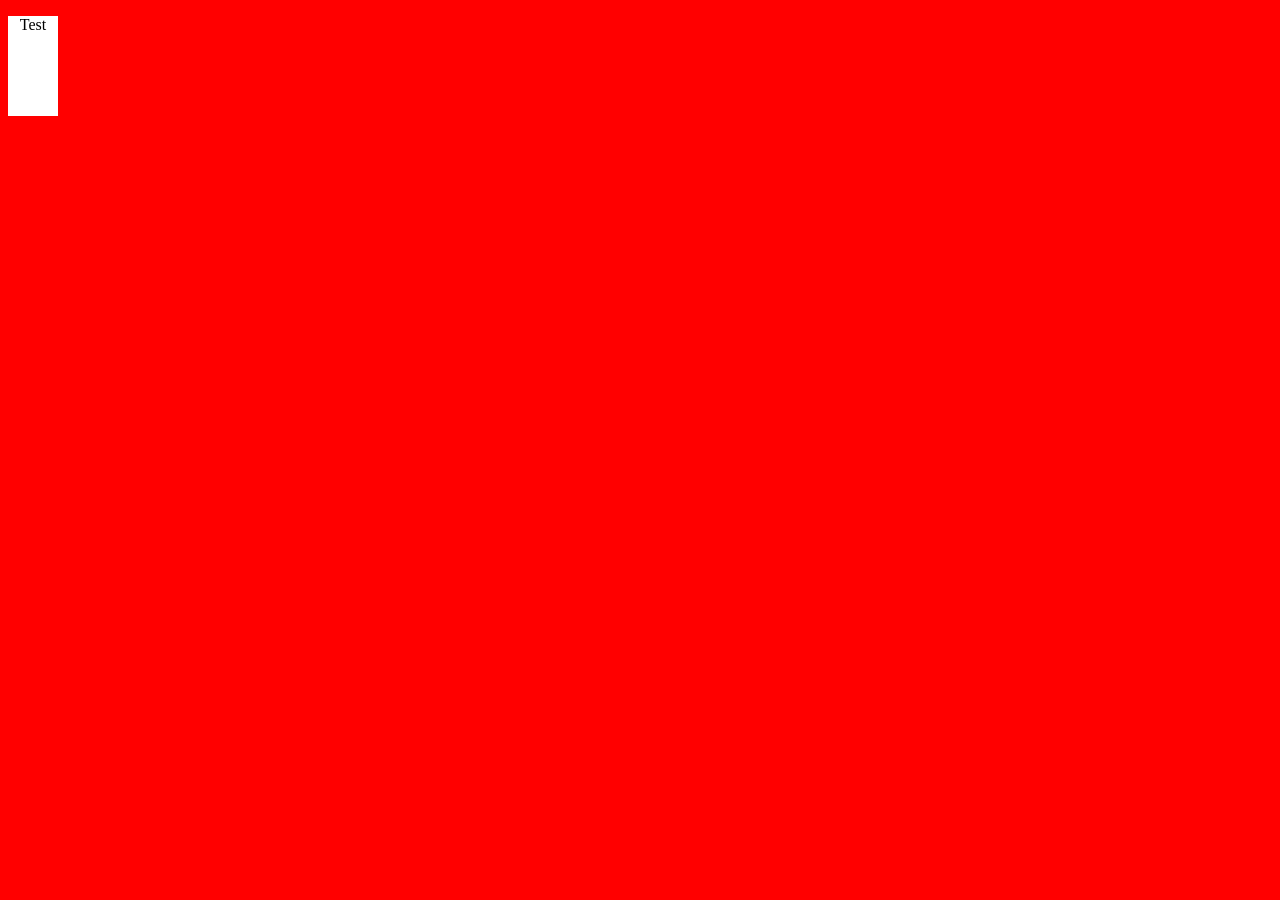
==== index.html @ 422ba0ef "Chage" ====
<!DOCTYPE html>
<html lang="en">
<head>
    <meta charset="UTF-8">
    <title>Titl</title>
    <link rel="stylesheet" href="index.css">
</head>
<body>
<div class="main">
    <div class="navbar">
        <p>Test</p>
    </div>
</div>
</body>
</html>
---- index.css ----
body {
    background: red;
}

.main {
    background: white;
    height: 100px;
    width: 50px;
    text-align: center;
}
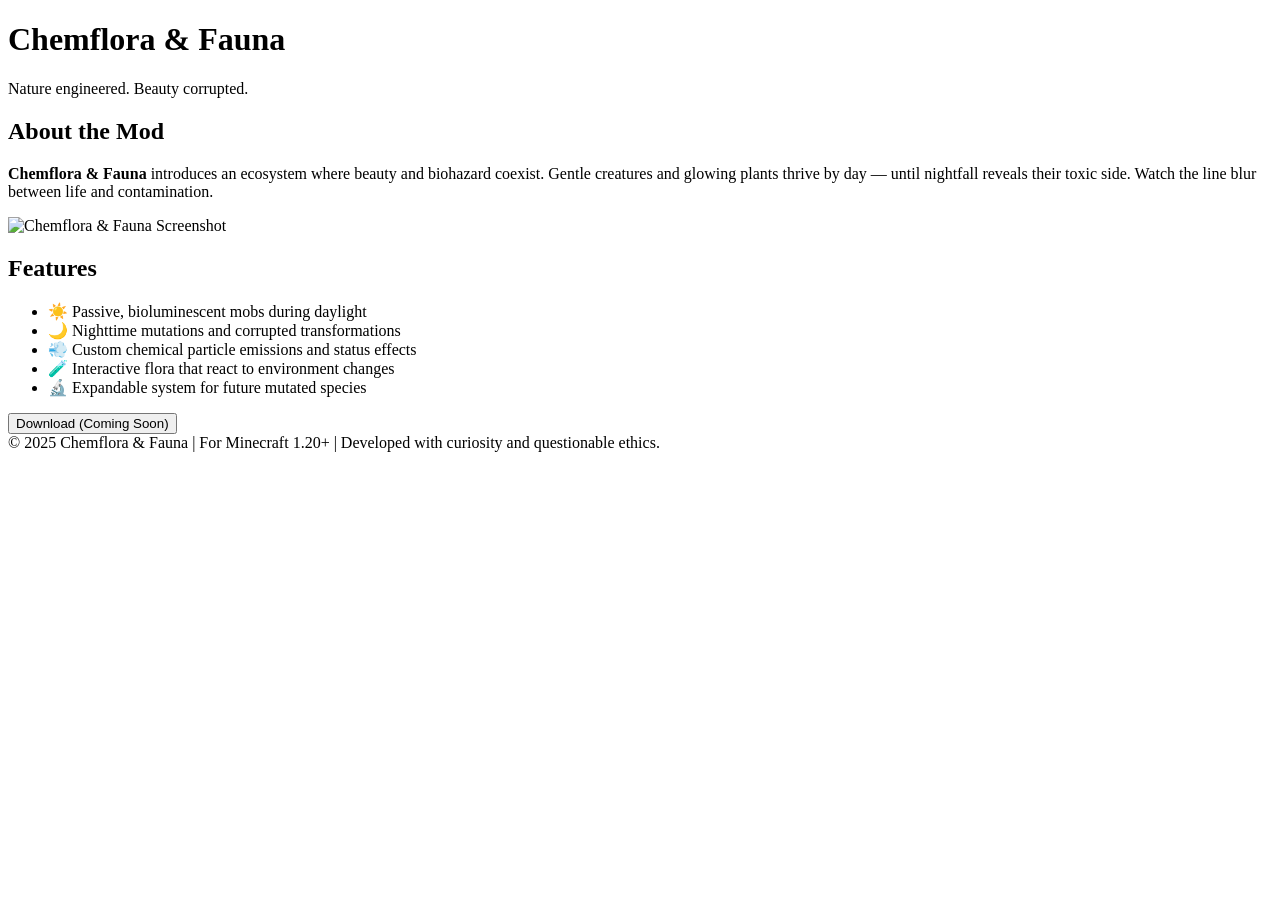
==== commit a98a90dc: "Major Change, Chemflora & Fauna" ====
--- a/index.html
+++ b/index.html
@@ -1,15 +1,40 @@
 <!DOCTYPE html>
 <html lang="en">
 <head>
-    <meta charset="UTF-8">
-    <title>Titl</title>
-    <link rel="stylesheet" href="index.css">
+  <meta charset="UTF-8">
+  <meta name="viewport" content="width=device-width, initial-scale=1.0">
+  <title>Chemflora & Fauna — Minecraft Mod</title>
 </head>
 <body>
-<div class="main">
-    <div class="navbar">
-        <p>Test</p>
-    </div>
-</div>
+  <header>
+    <h1>Chemflora & Fauna</h1>
+    <p class="tagline">Nature engineered. Beauty corrupted.</p>
+  </header>
+
+  <section>
+    <h2>About the Mod</h2>
+    <p>
+      <strong>Chemflora & Fauna</strong> introduces an ecosystem where beauty and biohazard coexist.  
+      Gentle creatures and glowing plants thrive by day — until nightfall reveals their toxic side.  
+      Watch the line blur between life and contamination.
+    </p>
+
+    <img src="screenshot1.png" alt="Chemflora & Fauna Screenshot" class="screenshot">
+
+    <h2>Features</h2>
+    <ul>
+      <li>☀️ Passive, bioluminescent mobs during daylight</li>
+      <li>🌙 Nighttime mutations and corrupted transformations</li>
+      <li>💨 Custom chemical particle emissions and status effects</li>
+      <li>🧪 Interactive flora that react to environment changes</li>
+      <li>🔬 Expandable system for future mutated species</li>
+    </ul>
+
+    <button class="download-btn">Download (Coming Soon)</button>
+  </section>
+
+  <footer>
+    &copy; 2025 Chemflora & Fauna | For Minecraft 1.20+ | Developed with curiosity and questionable ethics.
+  </footer>
 </body>
-</html>+</html>
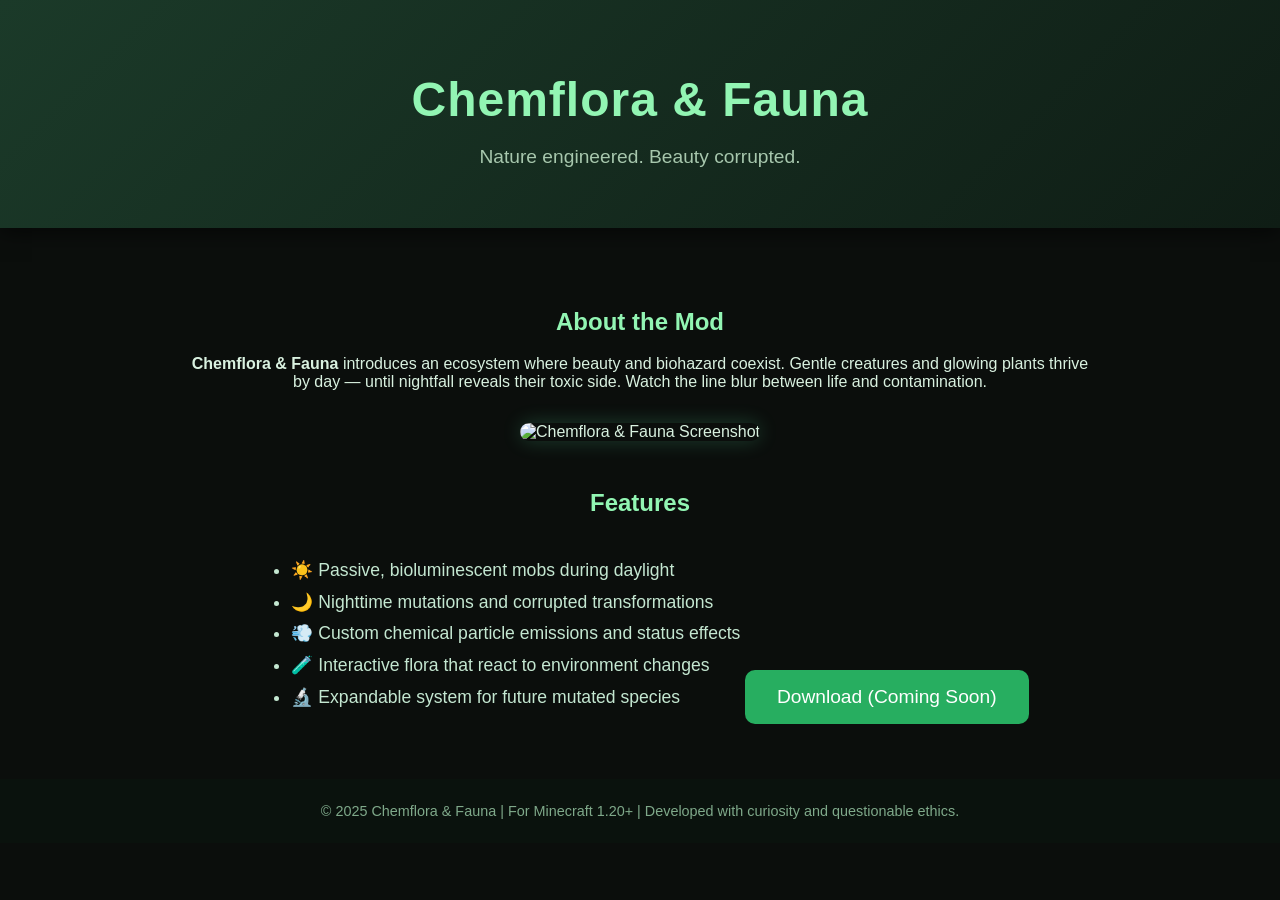
==== commit bf529805: "Added the CSS Link :pensive:" ====
--- a/index.html
+++ b/index.html
@@ -4,6 +4,7 @@
   <meta charset="UTF-8">
   <meta name="viewport" content="width=device-width, initial-scale=1.0">
   <title>Chemflora & Fauna — Minecraft Mod</title>
+  <link rel="stylesheet" href="index.css">
 </head>
 <body>
   <header>
--- a/index.css
+++ b/index.css
@@ -0,0 +1,65 @@
+
+    body {
+      margin: 0;
+      font-family: 'Poppins', sans-serif;
+      background-color: #0b0e0c;
+      color: #d9f1e0;
+      text-align: center;
+    }
+    header {
+      background: linear-gradient(135deg, #1b3a29, #0f1d15);
+      padding: 2.5rem;
+      box-shadow: 0 4px 20px rgba(0,0,0,0.6);
+    }
+    h1 {
+      font-size: 3rem;
+      color: #92f5b3;
+      margin-bottom: 0.3rem;
+      letter-spacing: 1px;
+    }
+    p.tagline {
+      font-size: 1.2rem;
+      color: #a7c7ad;
+    }
+    section {
+      padding: 3rem 1rem;
+      max-width: 900px;
+      margin: auto;
+    }
+    .screenshot {
+      width: 80%;
+      border-radius: 12px;
+      margin: 1rem 0;
+      box-shadow: 0 0 20px rgba(100,255,180,0.2);
+    }
+    .download-btn {
+      background: #27ae60;
+      color: #fff;
+      padding: 1rem 2rem;
+      border: none;
+      border-radius: 10px;
+      cursor: pointer;
+      font-size: 1.2rem;
+      transition: background 0.3s ease;
+    }
+    .download-btn:hover {
+      background: #1c7f46;
+    }
+    h2 {
+      color: #92f5b3;
+      margin-top: 2rem;
+    }
+    ul {
+      text-align: left;
+      display: inline-block;
+      font-size: 1.1rem;
+      line-height: 1.8;
+      color: #c4e7d1;
+    }
+    footer {
+      padding: 1.5rem;
+      background-color: #0a120d;
+      font-size: 0.9rem;
+      color: #7fa98a;
+    }
+  
